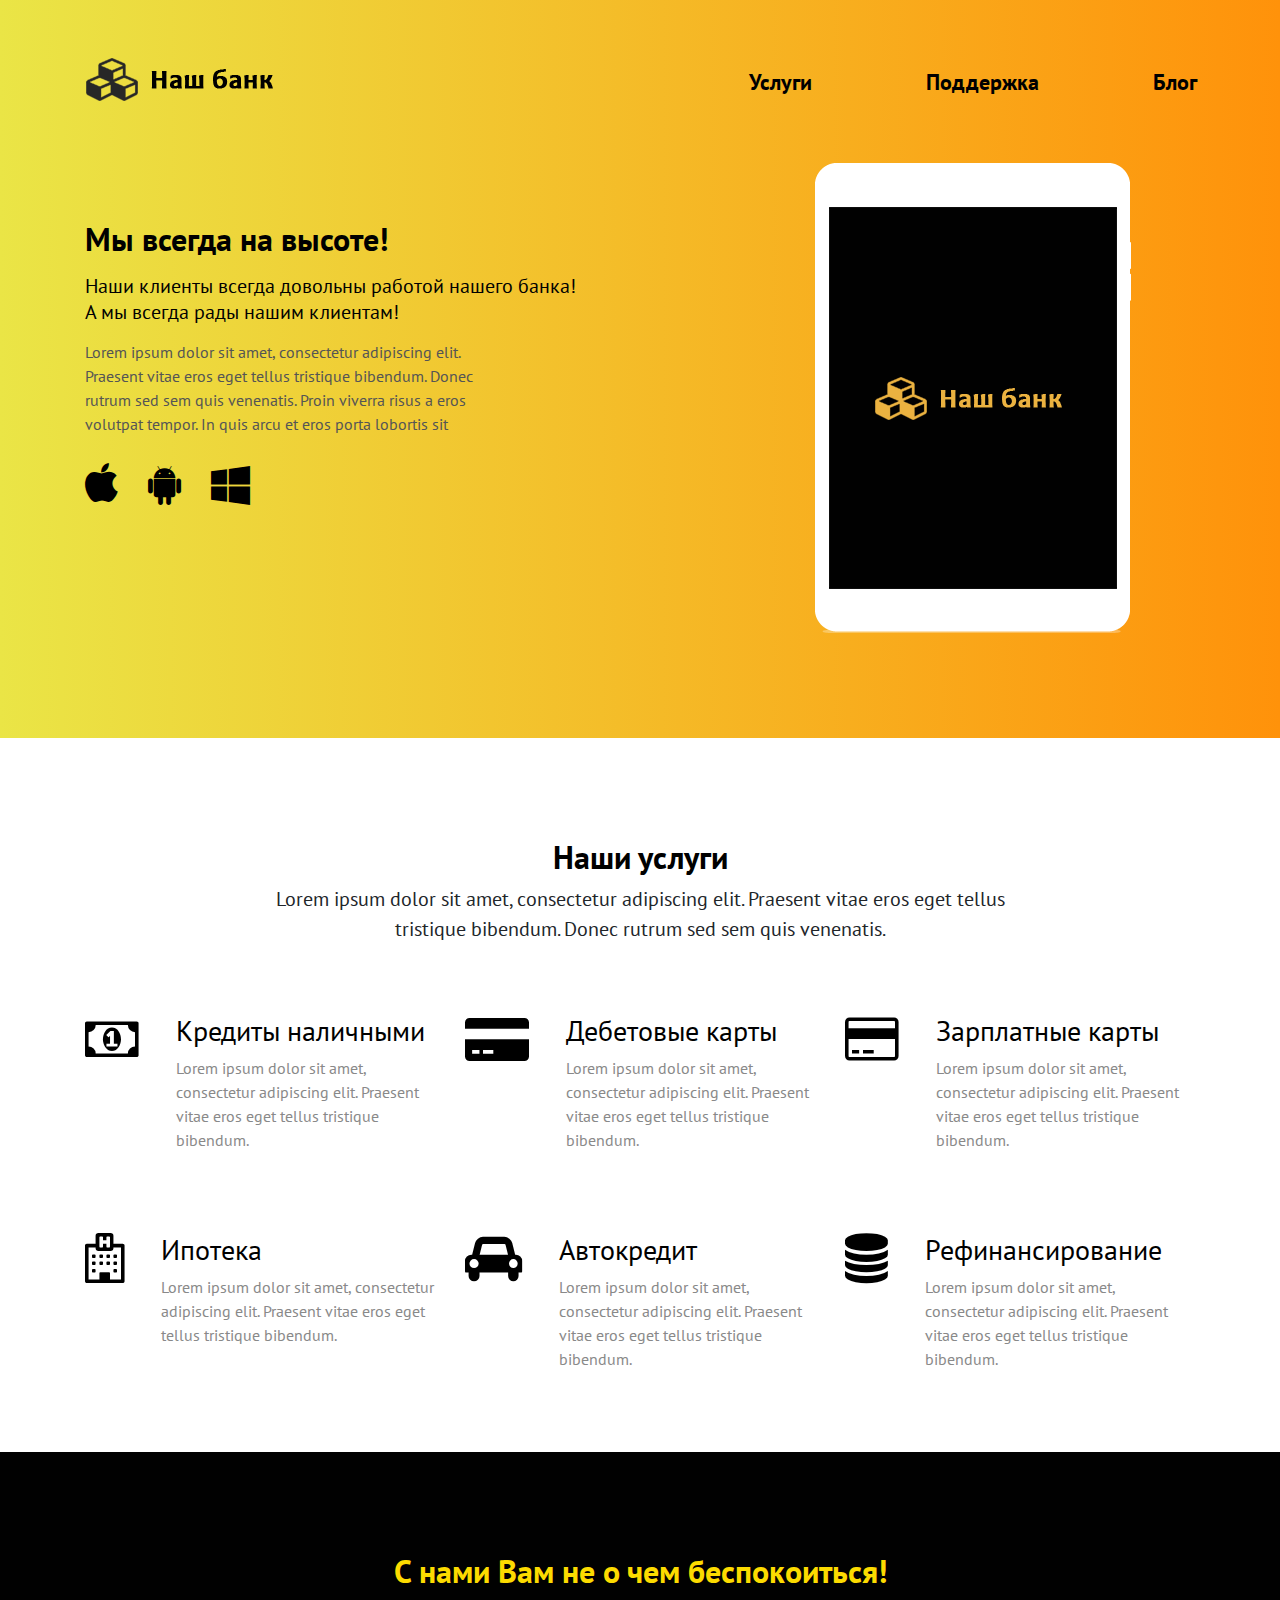
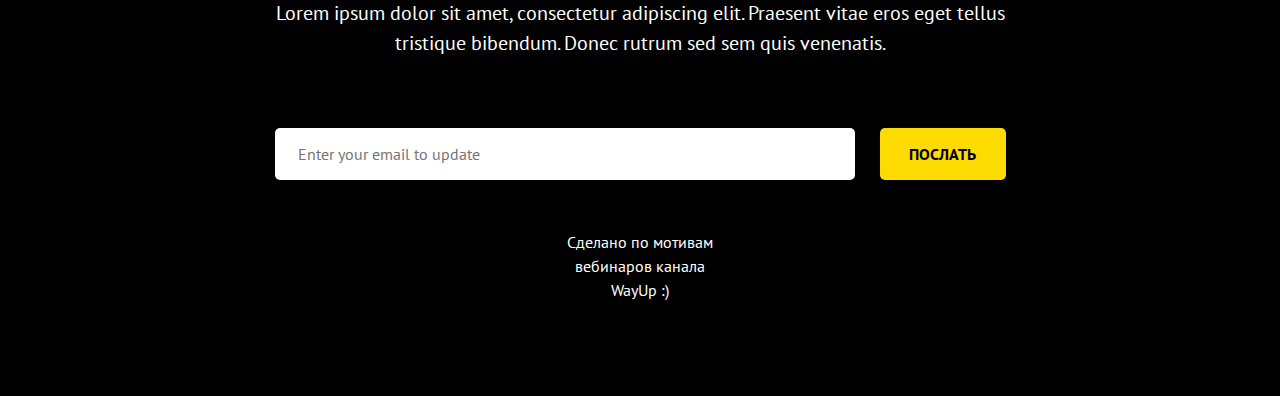
==== bank/index.html @ 7eadd215 "333" ====
<!doctype html>
<html lang="en">
<head>
    <meta charset="UTF-8">
    <meta name="viewport"
          content="width=device-width, user-scalable=no, initial-scale=1.0, maximum-scale=1.0, minimum-scale=1.0">
    <meta http-equiv="X-UA-Compatible" content="ie=edge">
    <title>Наш банк</title>
    <link href="https://fonts.googleapis.com/css?family=PT+Sans:400,700" rel="stylesheet">
    <link rel="stylesheet" href="css/bootstrap.min.css">
    <link rel="stylesheet" href="https://maxcdn.bootstrapcdn.com/font-awesome/4.7.0/css/font-awesome.min.css">
    <link rel="stylesheet" href="css/animate.css">
    <link rel="stylesheet" href="css/main.css">
</head>
<body>

    <header id="header" class="header">
        <div class="container">

            <div class="row">
                <div class="col-lg-3">
                    <img src="img/logo.png" alt="Tinyone" class="logo animated fadeInUp">
                </div>
                <div class="col-lg-5 ml-auto">
                    <nav>
                        <ul class="menu d-flex justify-content-center animated fadeInDown">
                            <li class="menu__item">
                                <a href="#">
                                    Услуги
                                </a>
                            </li>
                            <li class="menu__item">
                                <a href="#">
                                    Поддержка
                                </a>
                            </li>
                            <li class="menu__item">
                                <a href="#">
                                    Блог
                                </a>
                            </li>
                        </ul>
                    </nav>
                </div>
            </div>

            <div class="row">
                <div class="col-lg-6">

                    <div class="offer animated fadeInLeft">
                        <h1 class="offer__title">
                            Мы всегда на высоте!
                        </h1>
                        <div class="offer__intro">
                            Наши клиенты всегда довольны работой нашего банка!<br> 
                            А мы всегда рады нашим клиентам!
                        </div>
                        <p class="offer__text">
                            Lorem ipsum dolor sit amet, consectetur adipiscing elit. Praesent vitae eros eget tellus tristique bibendum. Donec rutrum sed sem quis venenatis. Proin viverra risus a eros volutpat tempor. In quis arcu et eros porta lobortis sit
                        </p>
                        <ul class="icons d-flex">
                            <li class="icons__item">
                                <a href="#">
                                    <i class="fa fa-apple"></i>
                                </a>
                            </li>
                            <li class="icons__item">
                                <a href="#">
                                    <i class="fa fa-android"></i>
                                </a>
                            </li>
                            <li class="icons__item">
                                <a href="#">
                                    <i class="fa fa-windows"></i>
                                </a>
                            </li>
                        </ul>
                    </div>

                </div>
                <div class="col-lg-5 ml-auto">
                    <img src="img/ipad-new.png" class="ipad animated fadeInRight" alt="iPad">
                </div>
            </div>

        </div>
    </header>

    <section id="features" class="features">
        <div class="container">
            <div class="row">
                <div class="col-lg-12">
                    <div class="title">
                        <h2 class="title__main">
                            Наши услуги
                        </h2>
                        <p class="title__text">
                            Lorem ipsum dolor sit amet, consectetur adipiscing elit. Praesent vitae eros eget tellus tristique bibendum. Donec rutrum sed sem quis venenatis.
                        </p>
                    </div>
                </div>
            </div>
            <div class="row">

                <div class="col-lg-4">
                    <div class="feature d-flex">
                        <i class="fa fa-money feature__icon"></i>
                        <div class="feature__block">
                            <h3 class="feature__title">
                                Кредиты наличными
                            </h3>
                            <p class="feature__text">
                                Lorem ipsum dolor sit amet, consectetur adipiscing elit. Praesent vitae eros eget tellus tristique bibendum.
                            </p>
                        </div>
                    </div>
                </div>

                <div class="col-lg-4">
                    <div class="feature d-flex">
                        <i class="fa fa-credit-card-alt feature__icon"></i>
                        <div class="feature__block">
                            <h3 class="feature__title">
                                Дебетовые карты
                            </h3>
                            <p class="feature__text">
                                Lorem ipsum dolor sit amet, consectetur adipiscing elit. Praesent vitae eros eget tellus tristique bibendum.
                            </p>
                        </div>
                    </div>
                </div>

                <div class="col-lg-4">
                    <div class="feature d-flex">
                        <i class="fa fa-credit-card feature__icon" aria-hidden="true"></i>

                        <div class="feature__block">
                            <h3 class="feature__title">
                                Зарплатные карты
                            </h3>
                            <p class="feature__text">
                                Lorem ipsum dolor sit amet, consectetur adipiscing elit. Praesent vitae eros eget tellus tristique bibendum.
                            </p>
                        </div>
                    </div>
                </div>

                <div class="col-lg-4">
                    <div class="feature d-flex">
                        <i class="fa fa-hospital-o feature__icon"></i>
                        <div class="feature__block">
                            <h3 class="feature__title">
                                Ипотека
                            </h3>
                            <p class="feature__text">
                                Lorem ipsum dolor sit amet, consectetur adipiscing elit. Praesent vitae eros eget tellus tristique bibendum.
                            </p>
                        </div>
                    </div>
                </div>

                <div class="col-lg-4">
                    <div class="feature d-flex">
                        <i class="fa fa-car feature__icon"></i>
                        <div class="feature__block">
                            <h3 class="feature__title">
                                Автокредит
                            </h3>
                            <p class="feature__text">
                                Lorem ipsum dolor sit amet, consectetur adipiscing elit. Praesent vitae eros eget tellus tristique bibendum.
                            </p>
                        </div>
                    </div>
                </div>

                <div class="col-lg-4">
                    <div class="feature d-flex">
                        <i class="fa fa-database feature__icon"></i>
                        <div class="feature__block">
                            <h3 class="feature__title">
                                Рефинансирование
                            </h3>
                            <p class="feature__text">
                                Lorem ipsum dolor sit amet, consectetur adipiscing elit. Praesent vitae eros eget tellus tristique bibendum.
                            </p>
                        </div>
                    </div>
                </div>

            </div>
        </div>
    </section>

    <section id="touch" class="touch">
        <div class="container">
            <div class="row">
                <div class="col-lg-12">
                    <div class="title">
                        <h2 class="title__main yellow">
                            С нами Вам не о чем беспокоиться!
                        </h2>
                        <p class="title__text">
                            Lorem ipsum dolor sit amet, consectetur adipiscing elit. Praesent vitae eros eget tellus tristique bibendum. Donec rutrum sed sem quis venenatis.
                        </p>
                    </div>
                </div>
            </div>
            <div class="row">
                <div class="col-lg-10 m-auto">
                    <form action="#" class="form">
                        <input type="email" placeholder="Enter your email to update" class="form__input" required>
                        <button type="submit" class="form__btn">Послать</button>
                    </form>
                </div>
            </div>
        </div>
    </section>

    <footer id="footer" class="footer">
        <div class="container">
            <div class="row">
                <div class="col-md-12">
                    <div class="credits">
                        Сделано по мотивам
                        вебинаров канала<br> 
                        WayUp :) 
                    </div>
                </div>
            </div>
        </div>
    </footer>
</body>
</html>
---- bank/css/main.css ----
/* Спецификация */

body {
    font-family: 'PT Sans', sans-serif;
}

ul, li {
    display: block;
    padding: 0;
    margin: 0;
}

h1, h2, h3, h4, h5 {
    font-weight: 700;
    color: #000
}

h3 {
    font-weight: 400;
}

h2 {
    text-align: center;
}

.logo{
    cursor: pointer;
    border-bottom: 2px solid transparent;
    transition: 0.25s;
}

.logo:hover{
    cursor: pointer;
    border-bottom: 2px solid #ff920a;
    transition: 0.25s;
}

.title {
    padding-top: 100px;
    padding-bottom:70px;
    text-align: center;
}

.title__main {
    font-size: 32px;
}

.title__text {
    font-size: 20px;
    width: 780px;
    margin: 0 auto;
}

.yellow {
    color: #fcdb00;
}


/* Первый экран */

.header {
    background: #fcdb00;
    color: #010101;
    padding-top:58px;
    padding-bottom: 105px;
    /* Permalink - use to edit and share this gradient: http://colorzilla.com/gradient-editor/#eae546+0,ff920a+100 */
background: #eae546; /* Old browsers */
background: -moz-linear-gradient(left, #eae546 0%, #ff920a 100%); /* FF3.6-15 */
background: -webkit-linear-gradient(left, #eae546 0%,#ff920a 100%); /* Chrome10-25,Safari5.1-6 */
background: linear-gradient(to right, #eae546 0%,#ff920a 100%); /* W3C, IE10+, FF16+, Chrome26+, Opera12+, Safari7+ */
filter: progid:DXImageTransform.Microsoft.gradient( startColorstr='#eae546', endColorstr='#ff920a',GradientType=1 ); /* IE6-9 */
}

.menu {
    margin-top:8px;
}

.menu__item {
    margin: 0 57px;
}

.menu__item a {
    font-size:22px;
    font-weight:700;
    color: #000;
}

.offer {
    margin-top:117px;
}

.offer__title {
    font-size:32px;
    margin-bottom: 15px;
}

.offer__intro {
    font-size: 20px;
    line-height: 1.3em;
}

.offer__text {
    font-size: 16px;
    margin-top:15px;
    color: #555555;
    width: 400px;
}

.icons__item {
    margin-right:30px;
}

.icons__item a {
    color: #000;
    font-size: 42px;
    transition: all 0.3s ease;
}

.icons__item a:hover {
    text-decoration: none;
    color: #ff4800;
}

.ipad {
    display: block;
    margin: 60px auto 0;
}

/* Второй экран */

.feature {
    margin-bottom: 65px;
}

.feature__icon {
    font-size: 50px;
    margin-right: 37px;
    color: #000
}

.feature__text {
    color: #898989
}

/* Третий экран */

.touch {
    background: #010101;
    color: #fff;
}

.form {
    text-align: center;
}

.form__input {
    background: #fff;
    font-size: 16px;
    font-family: 'PT Sans', sans-serif;
    border-radius: 5px;
    width: 580px;
    padding: 14px 0;
    margin-right:21px;
    border: 0;
    padding-left:23px;
    outline: none;
}

.form__btn {
    font-family: 'PT Sans', sans-serif;
    background: #fcdb00;
    color: #000;
    text-transform: uppercase;
    font-size: 16px;
    font-weight: 700;
    border-radius: 5px;
    width: 126px;
    border: 0;
    padding: 14px 0;
    cursor: pointer;
    outline: none;
}

/* Футер */

.footer {
    background: #000;
    padding:50px 0 94px;
}

.credits {
    color: #fff;
    font-size: 16px;
    width: 184px;
    margin: 0 auto;
    text-align: center;
}

/* Медиа-запросы */

@media screen and (max-width: 992px) {
    .logo {
        display: block;
        margin: 0 auto;
        margin-bottom: 30px;
    }
    .offer {
        text-align: center;
    }
    .offer__text {
        margin: 20px auto;
        width: auto;
    }
    .icons {
        justify-content: center;
    }
    .icons__item:nth-child(3) {
        margin-right: 0;
    }
    .form__input {
        margin-right:0;
        width: 100%;
    }
    .form__btn {
        margin-top: 20px;
        width: 100%;
    }
    .title__text {
        width: auto;
    }
}

@media screen and (max-width: 576px) {
    .ipad {
        width: 100%;
    }
    .menu {
        flex-direction: column;
    }
    .menu__item {
        text-align: center;
        margin-bottom:10px;
    }
}
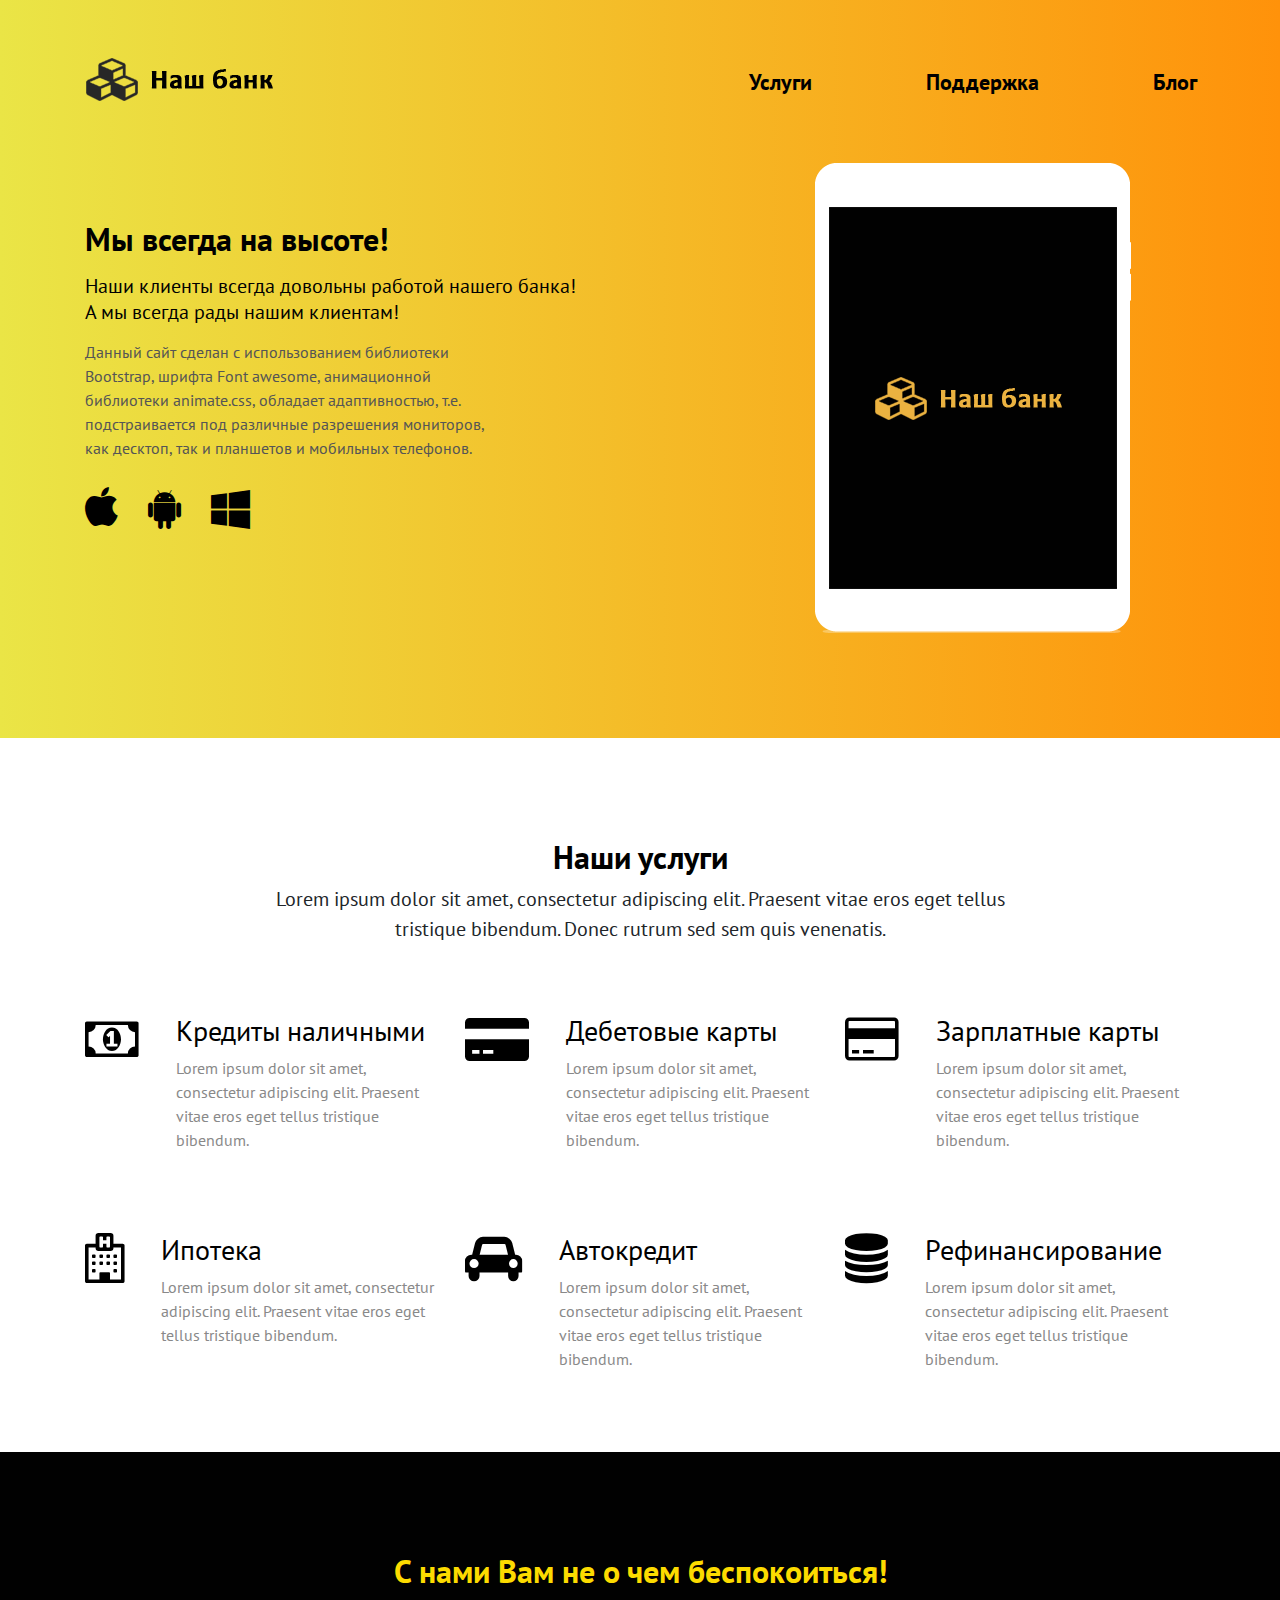
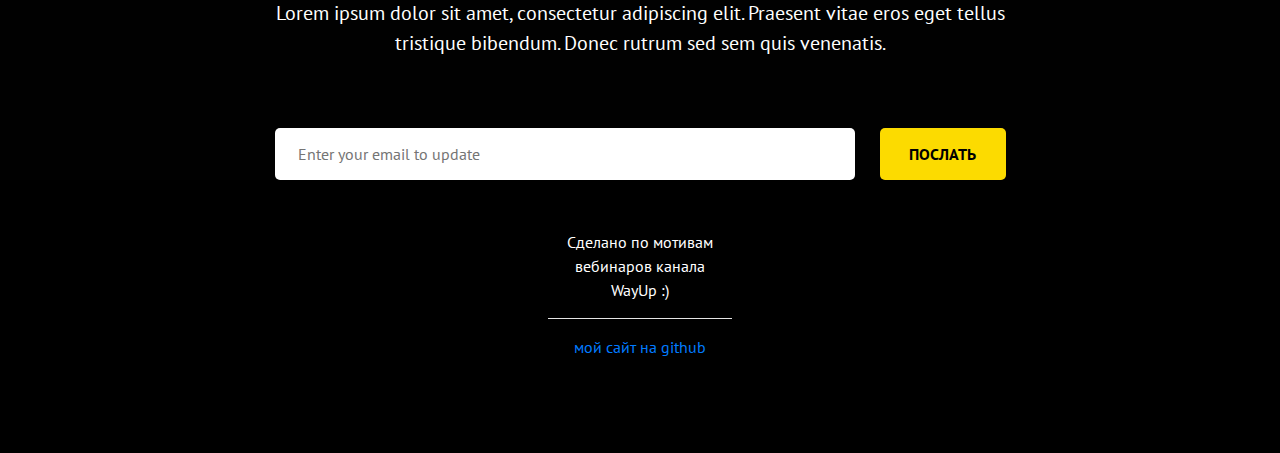
==== commit 643db833: "1" ====
--- a/bank/index.html
+++ b/bank/index.html
@@ -55,8 +55,8 @@
                             Наши клиенты всегда довольны работой нашего банка!<br> 
                             А мы всегда рады нашим клиентам!
                         </div>
-                        <p class="offer__text">
-                            Lorem ipsum dolor sit amet, consectetur adipiscing elit. Praesent vitae eros eget tellus tristique bibendum. Donec rutrum sed sem quis venenatis. Proin viverra risus a eros volutpat tempor. In quis arcu et eros porta lobortis sit
+                        <p class="offer__text">                    
+                            Данный сайт сделан с использованием библиотеки Bootstrap, шрифта Font awesome, анимационной библиотеки animate.css, обладает адаптивностью, т.е. подстраивается под различные разрешения мониторов, как десктоп, так и планшетов и мобильных телефонов.
                         </p>
                         <ul class="icons d-flex">
                             <li class="icons__item">
@@ -223,7 +223,8 @@
                     <div class="credits">
                         Сделано по мотивам
                         вебинаров канала<br> 
-                        WayUp :) 
+                        WayUp :) <br> <hr color="white"> 
+                        <a href="https://mk3mk.github.io/">мой сайт на github</a>
                     </div>
                 </div>
             </div>
--- a/bank/css/main.css
+++ b/bank/css/main.css
@@ -196,6 +196,10 @@
     text-align: center;
 }
 
+.credits a{
+    text-decoration: none;
+}
+
 /* Медиа-запросы */
 
 @media screen and (max-width: 992px) {
